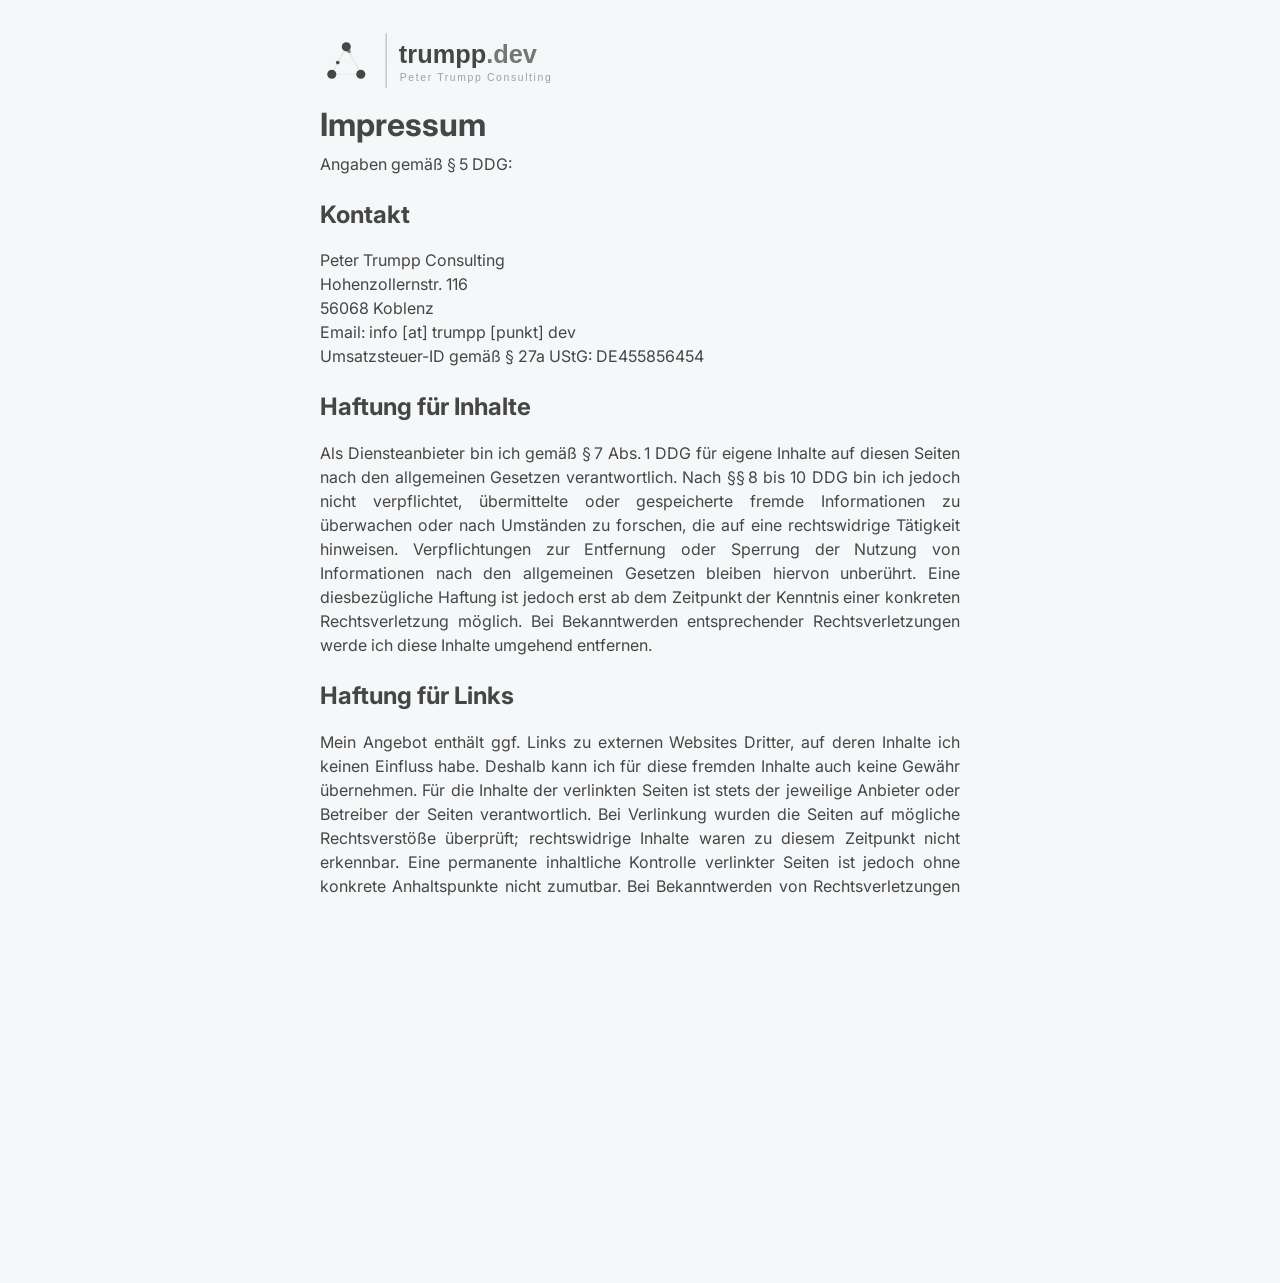
==== impressum.html @ f9fe6b2e "add Schema.org JSON-LD, sitemap and robots.txt for richer search results Adds Person, ProfessionalSe" ====
<!DOCTYPE html>
<html lang="de">
<head>
  <meta charset="UTF-8">
  <meta name="viewport" content="width=device-width, initial-scale=1.0">
  <meta name="description" content="Impressum - Peter Trumpp – Freelance Software Engineer & IT-Consultant based in Germany. I help teams tame complexity, design clean architectures, and deliver reliable software."/>
  <meta name="robots" content="index, follow, noarchive"/>
  <link rel="canonical" href="https://trumpp.dev/impressum.html"/>
  <title>Impressum – Peter Trumpp – Software Engineer & IT-Consultant </title>
  <link rel="shortcut icon" href="favicon.png" type="image/png">
  <link rel="preconnect" href="https://fonts.googleapis.com">
  <link href="https://fonts.googleapis.com/css2?family=Inter:wght@400;600&display=swap" rel="stylesheet">
  <link rel="stylesheet" href="style.css" type="text/css">
  <script type="application/ld+json">
  {
    "@context": "https://schema.org",
    "@type": "BreadcrumbList",
    "itemListElement": [
      { "@type": "ListItem", "position": 1, "name": "Home", "item": "https://trumpp.dev/" },
      { "@type": "ListItem", "position": 2, "name": "Impressum", "item": "https://trumpp.dev/impressum.html" }
    ]
  }
  </script>
  <style>
    html, body {
      overflow: scroll;
    }
    .content {
      justify-content: normal;
      text-align: justify;
	  height: auto;	 
    }
  </style>
</head>
<body>
  <div class="content">
    <header>
		<a href="index.html"><img src="logo.svg" alt="Home - Logo"></a>
		<h1 id="impressum">Impressum</h1>	  
		<p>Angaben gemäß § 5 DDG:</p>
		<h2 id="kontakt">Kontakt</h2>
		<p>
        Peter Trumpp Consulting<br />
        Hohenzollernstr. 116<br />
		56068 Koblenz<br />
		Email: info [at] trumpp [punkt] dev <br />
		Umsatzsteuer-ID gemäß § 27a UStG: DE455856454</p>
	    <h2 id="haftung-fur-inhalte">Haftung für Inhalte</h2>
		<p>Als Diensteanbieter bin ich gemäß § 7 Abs. 1 DDG für eigene Inhalte auf diesen Seiten nach den allgemeinen Gesetzen verantwortlich. 
			Nach §§ 8 bis 10 DDG bin ich jedoch nicht verpflichtet, übermittelte oder gespeicherte fremde Informationen zu überwachen oder nach Umständen zu forschen, 
			die auf eine rechtswidrige Tätigkeit hinweisen. Verpflichtungen zur Entfernung oder Sperrung der Nutzung von Informationen nach den allgemeinen Gesetzen 
			bleiben hiervon unberührt. Eine diesbezügliche Haftung ist jedoch erst ab dem Zeitpunkt der Kenntnis einer konkreten Rechtsverletzung möglich. Bei Bekanntwerden entsprechender Rechtsverletzungen werde ich diese Inhalte umgehend entfernen.</p>
		<h2 id="haftung-fur-links">Haftung für Links</h2>
		<p>Mein Angebot enthält ggf. Links zu externen Websites Dritter, auf deren Inhalte ich keinen Einfluss habe. 
			Deshalb kann ich für diese fremden Inhalte auch keine Gewähr übernehmen. 
			Für die Inhalte der verlinkten Seiten ist stets der jeweilige Anbieter oder Betreiber der Seiten verantwortlich. 
			Bei Verlinkung wurden die Seiten auf mögliche Rechtsverstöße überprüft; rechtswidrige Inhalte waren zu diesem Zeitpunkt nicht erkennbar. 
			Eine permanente inhaltliche Kontrolle verlinkter Seiten ist jedoch ohne konkrete Anhaltspunkte nicht zumutbar. 
			Bei Bekanntwerden von Rechtsverletzungen werde ich derartige Links umgehend entfernen.</p>
		<h2 id="urheberrecht">Urheberrecht</h2>
		<p>Die durch den Seitenbetreiber erstellten Inhalte und Werke auf diesen Seiten unterliegen dem deutschen Urheberrecht. 
			Beiträge Dritter sind als solche gekennzeichnet. Die Vervielfältigung, Bearbeitung, Verbreitung und jede Art der Verwertung 
			außerhalb der Grenzen des Urheberrechts bedürfen der schriftlichen Zustimmung des jeweiligen Autors bzw. Erstellers. 
			Downloads und Kopien dieser Seite sind nur für den privaten, nicht kommerziellen Gebrauch gestattet.
            Solltest du auf eine Urheberrechtsverletzung aufmerksam werden, bitte ich um einen entsprechenden Hinweis. 
			Bei Bekanntwerden von Rechtsverletzungen werde ich derartige Inhalte umgehend entfernen.</p>
		<p><em>Quellverweis: e-recht24.de</em></p>
	</header>
  </div>

</body>
</html>
---- style.css ----
* {
  box-sizing: border-box;
}

html, body {
  margin: 0;
  padding: 0;
  font-family: 'Inter', sans-serif;
  height: 100%;
  width: 100%;
  overflow: hidden;
}

body {
  position: relative;
  color: #1a1a1a;
  background-color: rgba(244, 246, 248, 0.85);
}

video.bg-video {
  position: fixed;
  top: 0;
  left: 0;
  width: 100vw;
  height: 100vh;
  object-fit: cover;
  z-index: -1;
}

.content {
  position: relative;
  z-index: 1;
  background-color: inherit;
  opacity: 0.8;
  display: flex;
  flex-direction: column;
  align-items: center;
  justify-content: center;
  height: 100vh;
  text-align: center;
  padding: 2rem;
  text-decoration: none;
  color: inherit;
  cursor: pointer;
}

header {
  position: absolute;
  top: 1.5rem;
  left: 50%;
  transform: translateX(-50%);
}

header img {
  max-width: 300px;
  height: auto;
  display: block;
}

h1 {
  font-size: 2rem;
  margin: 0.5rem 0;
}

p {
  max-width: 800px;
  margin: 0.5rem auto 1.5rem;
  line-height: 1.5;
}

footer {
  position: fixed;
  bottom: 1rem;
  font-size: 0.675rem;
  color: #777;
  width: 100%;
  text-align: center;
  z-index: 2;
}

footer a{
  font-size: 0.675rem;
  color: #777;
}

.tagline {
  position: relative;
  height: 3rem;
  margin-top: 1.25rem;
  width: 100%;
  max-width: 700px;
}

.tagline span {
  position: absolute;
  width: 100%;
  left: 0;
  opacity: 0;
  font-style: italic;
  font-size: 1.8rem;
  color: #444;
}

.tagline span.active {
  animation: tagline-pulse 12s linear infinite;
}

@keyframes tagline-pulse {
  0%,  16%  { opacity: 0; }   /* 2s komplett unsichtbar */
  33%        { opacity: 1; }   /* 2s einblenden */
  67%        { opacity: 1; }   /* 4s sichtbar halten */
  83%        { opacity: 0; }   /* 2s ausblenden */
  100%       { opacity: 0; }   /* 2s komplett unsichtbar */
}

@media (orientation: landscape) and (max-height: 500px) {
  header img {
    max-width: 180px;
    margin-bottom: 0.25rem;
  }

  h1 {
    font-size: 1.25rem;
    margin: 0.25rem 0;
  }

  p {
    font-size: 0.875rem;
    margin: 0.25rem auto 0.75rem;
  }

  .content {
    padding: 1rem 2rem 3rem;
  }

  .tagline {
    margin-top: 0.5rem;
  }

  .tagline span {
    font-size: 1.25rem;
  }
}
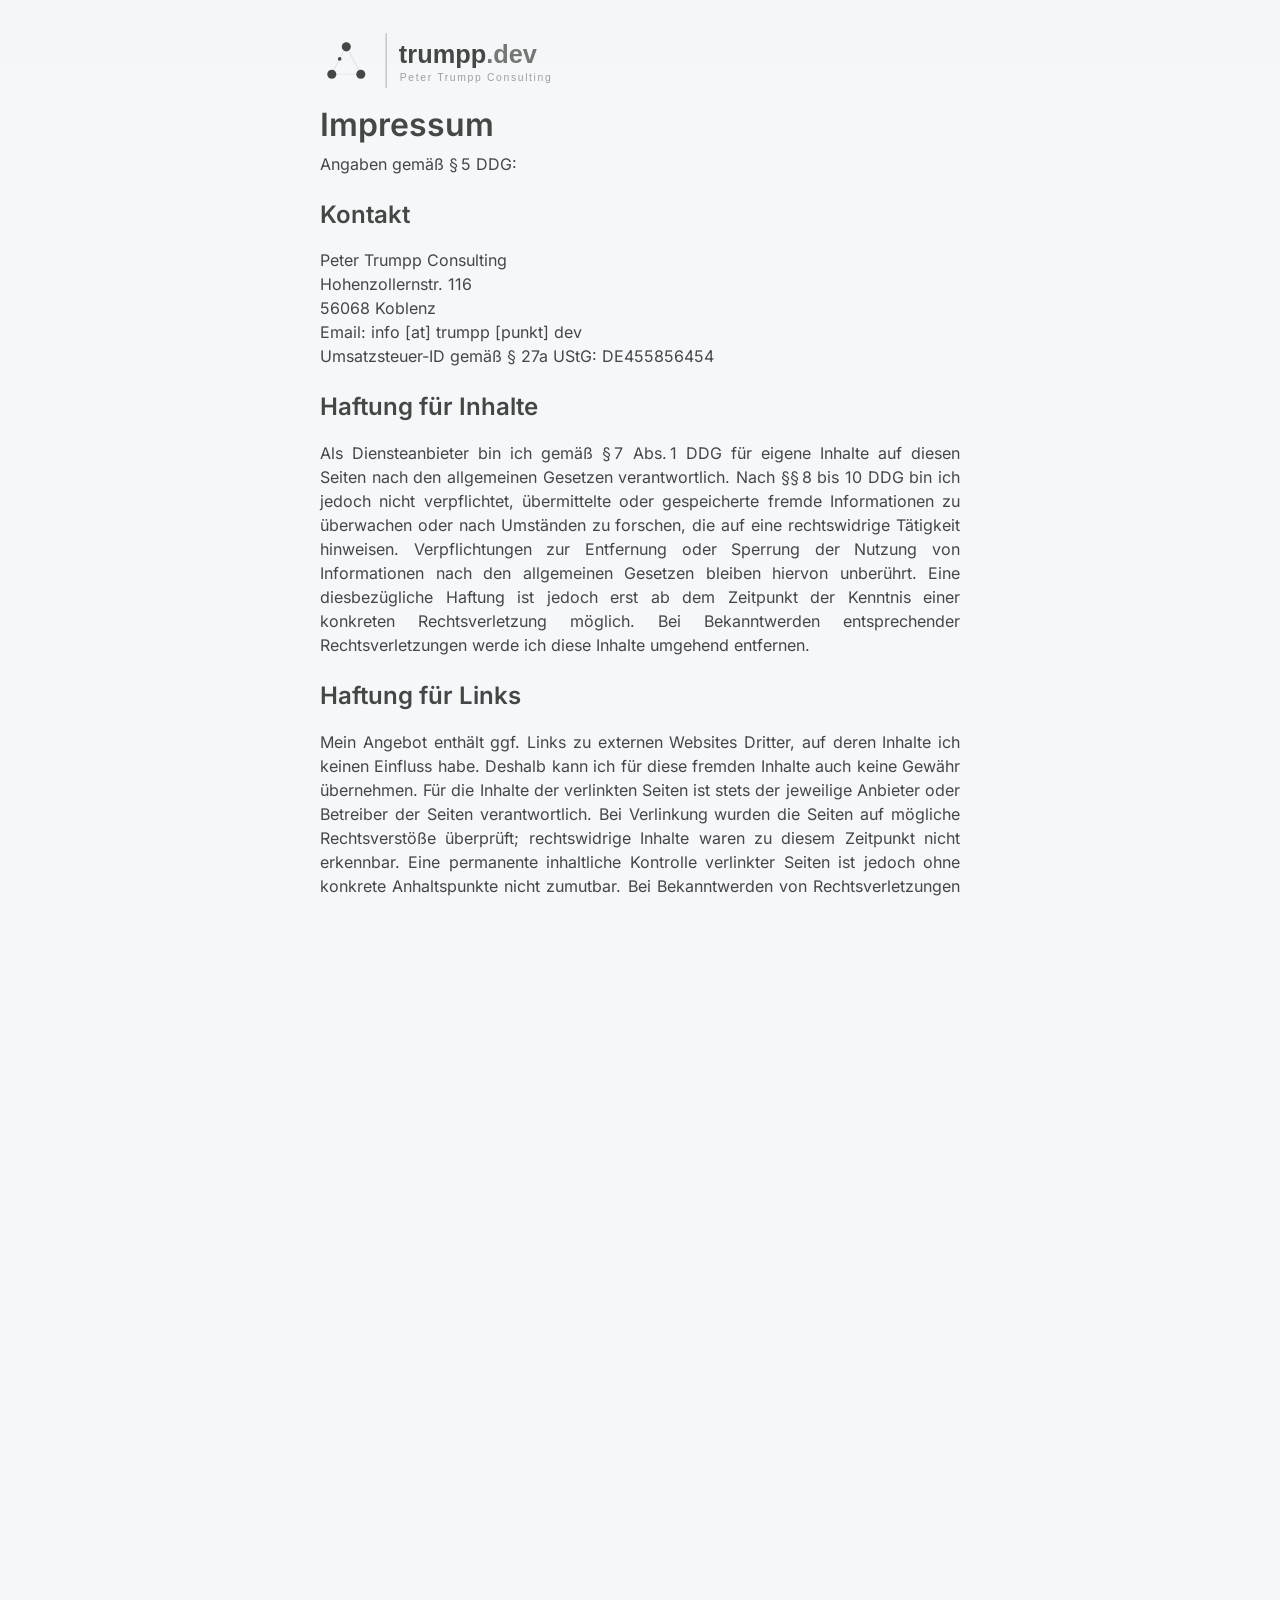
==== commit 395b15d7: "DSGVO: IP-Speicherung entfernen, Google Fonts self-hosten, Datenschutzerklärung ergänzen - IP-Adress" ====
--- a/impressum.html
+++ b/impressum.html
@@ -8,8 +8,6 @@
   <link rel="canonical" href="https://trumpp.dev/impressum.html"/>
   <title>Impressum – Peter Trumpp – Software Engineer & IT-Consultant </title>
   <link rel="shortcut icon" href="favicon.png" type="image/png">
-  <link rel="preconnect" href="https://fonts.googleapis.com">
-  <link href="https://fonts.googleapis.com/css2?family=Inter:wght@400;600&display=swap" rel="stylesheet">
   <link rel="stylesheet" href="style.css" type="text/css">
   <script type="application/ld+json">
   {
@@ -65,6 +63,52 @@
             Solltest du auf eine Urheberrechtsverletzung aufmerksam werden, bitte ich um einen entsprechenden Hinweis. 
 			Bei Bekanntwerden von Rechtsverletzungen werde ich derartige Inhalte umgehend entfernen.</p>
 		<p><em>Quellverweis: e-recht24.de</em></p>
+
+		<h1 id="datenschutz">Datenschutzerklärung</h1>
+
+		<h2 id="datenschutz-verantwortlicher">Verantwortlicher</h2>
+		<p>Peter Trumpp Consulting, Hohenzollernstr. 116, 56068 Koblenz – siehe Kontakt oben.</p>
+
+		<h2 id="hosting">Hosting &amp; Infrastruktur</h2>
+		<p>Diese Website wird bei <strong>Netlify, Inc.</strong>, 512 2nd Street, Suite 200, San Francisco,
+		CA 94107, USA gehostet. Die Chat-Funktion läuft auf <strong>Cloudflare, Inc.</strong>,
+		101 Townsend St, San Francisco, CA 94107, USA (Cloudflare Workers).
+		Beide Anbieter verarbeiten bei jedem Aufruf technisch notwendige Verbindungsdaten in
+		Serverprotokollen, darunter IP-Adressen, Zeitstempel und Browser-Informationen.
+		Diese Verarbeitung liegt außerhalb unseres Einflussbereichs und ist für den sicheren Betrieb
+		der Website erforderlich. Netlify und Cloudflare sind jeweils nach dem EU-U.S.
+		Data Privacy Framework zertifiziert. Rechtsgrundlage: Art.&nbsp;6 Abs.&nbsp;1 lit.&nbsp;f DSGVO.</p>
+
+		<h2 id="besuchsstatistiken">Besuchsstatistiken</h2>
+		<p>Beim Aufruf der Seiten <code>/</code> und <code>/impressum</code> erfasst eine serverseitige
+		Funktion folgende Daten und speichert sie bei Supabase (Supabase, Inc., USA):
+		ungefährer Standort (Stadt, Land – aus dem Netzwerk-Kontext des Hosting-Anbieters ermittelt),
+		Browser-Kennung (User-Agent) sowie aufgerufene URL mit Zeitstempel.
+		IP-Adressen werden von uns nicht in eigenen Systemen gespeichert; ihre infrastrukturelle
+		Verarbeitung durch Netlify ist unter „Hosting" beschrieben.
+		Es werden keine Cookies gesetzt und keine geräteübergreifende Nachverfolgung durchgeführt.
+		Der Datentransfer in die USA erfolgt auf Grundlage von
+		EU-Standardvertragsklauseln (Art.&nbsp;46 Abs.&nbsp;2 lit.&nbsp;c DSGVO).
+		Rechtsgrundlage der Verarbeitung: Art.&nbsp;6 Abs.&nbsp;1 lit.&nbsp;f DSGVO.</p>
+
+		<h2 id="chat">Chat-Funktion</h2>
+		<p>Über das Chat-Widget können Nachrichten an einen Cloudflare Worker übermittelt werden,
+		der die Sprachantworten mit dem Open-Source-Modell Meta Llama 3.3 über Cloudflare Workers AI
+		(Cloudflare, Inc., USA) erzeugt. Es werden ausschließlich die eingegebenen Nachrichteninhalte,
+		ein ungefährer Standort (Land, Stadt) sowie eine anonyme Sitzungs-ID
+		(ausschließlich im Browser-Sitzungsspeicher, kein Cookie) verarbeitet.
+		IP-Adressen werden nicht in eigenen Systemen gespeichert; ihre infrastrukturelle
+		Verarbeitung durch Cloudflare ist unter „Hosting" beschrieben.
+		Die Nutzung ist freiwillig. Rechtsgrundlage: Art.&nbsp;6 Abs.&nbsp;1 lit.&nbsp;f DSGVO.</p>
+
+		<h2 id="betroffenenrechte">Ihre Rechte</h2>
+		<p>Sie haben das Recht auf Auskunft (Art.&nbsp;15), Berichtigung (Art.&nbsp;16),
+		Löschung (Art.&nbsp;17), Einschränkung der Verarbeitung (Art.&nbsp;18) und
+		Datenübertragbarkeit (Art.&nbsp;20 DSGVO).
+		Zudem steht Ihnen ein Widerspruchsrecht gemäß Art.&nbsp;21 DSGVO zu.
+		Wenden Sie sich dazu jederzeit per E-Mail an die oben genannte Adresse oder
+		an die zuständige Datenschutz-Aufsichtsbehörde
+		(Landesbeauftragte für den Datenschutz Rheinland-Pfalz).</p>
 	</header>
   </div>
 
--- a/style.css
+++ b/style.css
@@ -1,3 +1,22 @@
+/* latin-ext */
+@font-face {
+  font-family: 'Inter';
+  font-style: normal;
+  font-weight: 400 600;
+  font-display: swap;
+  src: url('/fonts/inter-latin-ext.woff2') format('woff2');
+  unicode-range: U+0100-02BA, U+02BD-02C5, U+02C7-02CC, U+02CE-02D7, U+02DD-02FF, U+0304, U+0308, U+0329, U+1D00-1DBF, U+1E00-1E9F, U+1EF2-1EFF, U+2020, U+20A0-20AB, U+20AD-20C0, U+2113, U+2C60-2C7F, U+A720-A7FF;
+}
+/* latin */
+@font-face {
+  font-family: 'Inter';
+  font-style: normal;
+  font-weight: 400 600;
+  font-display: swap;
+  src: url('/fonts/inter-latin.woff2') format('woff2');
+  unicode-range: U+0000-00FF, U+0131, U+0152-0153, U+02BB-02BC, U+02C6, U+02DA, U+02DC, U+0304, U+0308, U+0329, U+2000-206F, U+20AC, U+2122, U+2191, U+2193, U+2212, U+2215, U+FEFF, U+FFFD;
+}
+
 * {
   box-sizing: border-box;
 }
@@ -113,6 +132,150 @@
   100%       { opacity: 0; }   /* 2s komplett unsichtbar */
 }
 
+#chat-widget {
+  position: fixed;
+  bottom: 3rem;
+  right: 1.5rem;
+  z-index: 100;
+  font-family: 'Inter', sans-serif;
+}
+
+#chat-toggle {
+  width: 52px;
+  height: 52px;
+  border-radius: 50%;
+  background: #1a1a1a;
+  color: #fff;
+  border: none;
+  cursor: pointer;
+  display: flex;
+  align-items: center;
+  justify-content: center;
+  box-shadow: 0 4px 16px rgba(0,0,0,0.35);
+  transition: transform 0.15s;
+}
+
+#chat-toggle:hover { transform: scale(1.07); }
+
+#chat-window {
+  position: absolute;
+  bottom: 64px;
+  right: 0;
+  width: 320px;
+  height: 430px;
+  background: rgba(255,255,255,0.97);
+  border-radius: 16px;
+  box-shadow: 0 8px 32px rgba(0,0,0,0.22);
+  display: flex;
+  flex-direction: column;
+  overflow: hidden;
+}
+
+#chat-window[hidden] { display: none; }
+
+#chat-header {
+  padding: 0.875rem 1rem;
+  background: #1a1a1a;
+  color: #fff;
+  display: flex;
+  justify-content: space-between;
+  align-items: center;
+  font-size: 0.8rem;
+  font-weight: 600;
+  letter-spacing: 0.01em;
+}
+
+#chat-close {
+  background: none;
+  border: none;
+  color: #fff;
+  cursor: pointer;
+  font-size: 1rem;
+  line-height: 1;
+  padding: 0;
+  opacity: 0.7;
+  transition: opacity 0.15s;
+}
+
+#chat-close:hover { opacity: 1; }
+
+#chat-messages {
+  flex: 1;
+  overflow-y: auto;
+  padding: 1rem;
+  display: flex;
+  flex-direction: column;
+  gap: 0.625rem;
+}
+
+.chat-msg {
+  max-width: 86%;
+  padding: 0.5rem 0.75rem;
+  border-radius: 12px;
+  font-size: 0.78rem;
+  line-height: 1.5;
+  word-break: break-word;
+}
+
+.chat-msg.user {
+  align-self: flex-end;
+  background: #1a1a1a;
+  color: #fff;
+  border-bottom-right-radius: 4px;
+}
+
+.chat-msg.assistant {
+  align-self: flex-start;
+  background: #f0f0f0;
+  color: #1a1a1a;
+  border-bottom-left-radius: 4px;
+}
+
+#chat-input-area {
+  padding: 0.75rem;
+  border-top: 1px solid #eee;
+  display: flex;
+  gap: 0.5rem;
+  align-items: center;
+}
+
+#chat-input {
+  flex: 1;
+  border: 1px solid #ddd;
+  border-radius: 8px;
+  padding: 0.5rem 0.75rem;
+  font-size: 0.78rem;
+  font-family: 'Inter', sans-serif;
+  outline: none;
+  transition: border-color 0.15s;
+}
+
+#chat-input:focus { border-color: #1a1a1a; }
+
+#chat-send {
+  background: #1a1a1a;
+  color: #fff;
+  border: none;
+  border-radius: 8px;
+  width: 34px;
+  height: 34px;
+  display: flex;
+  align-items: center;
+  justify-content: center;
+  cursor: pointer;
+  flex-shrink: 0;
+  transition: opacity 0.15s;
+}
+
+#chat-send:disabled { opacity: 0.35; cursor: default; }
+
+@media (max-width: 400px) {
+  #chat-window {
+    width: calc(100vw - 2rem);
+    right: -0.5rem;
+  }
+}
+
 @media (orientation: landscape) and (max-height: 500px) {
   header img {
     max-width: 180px;
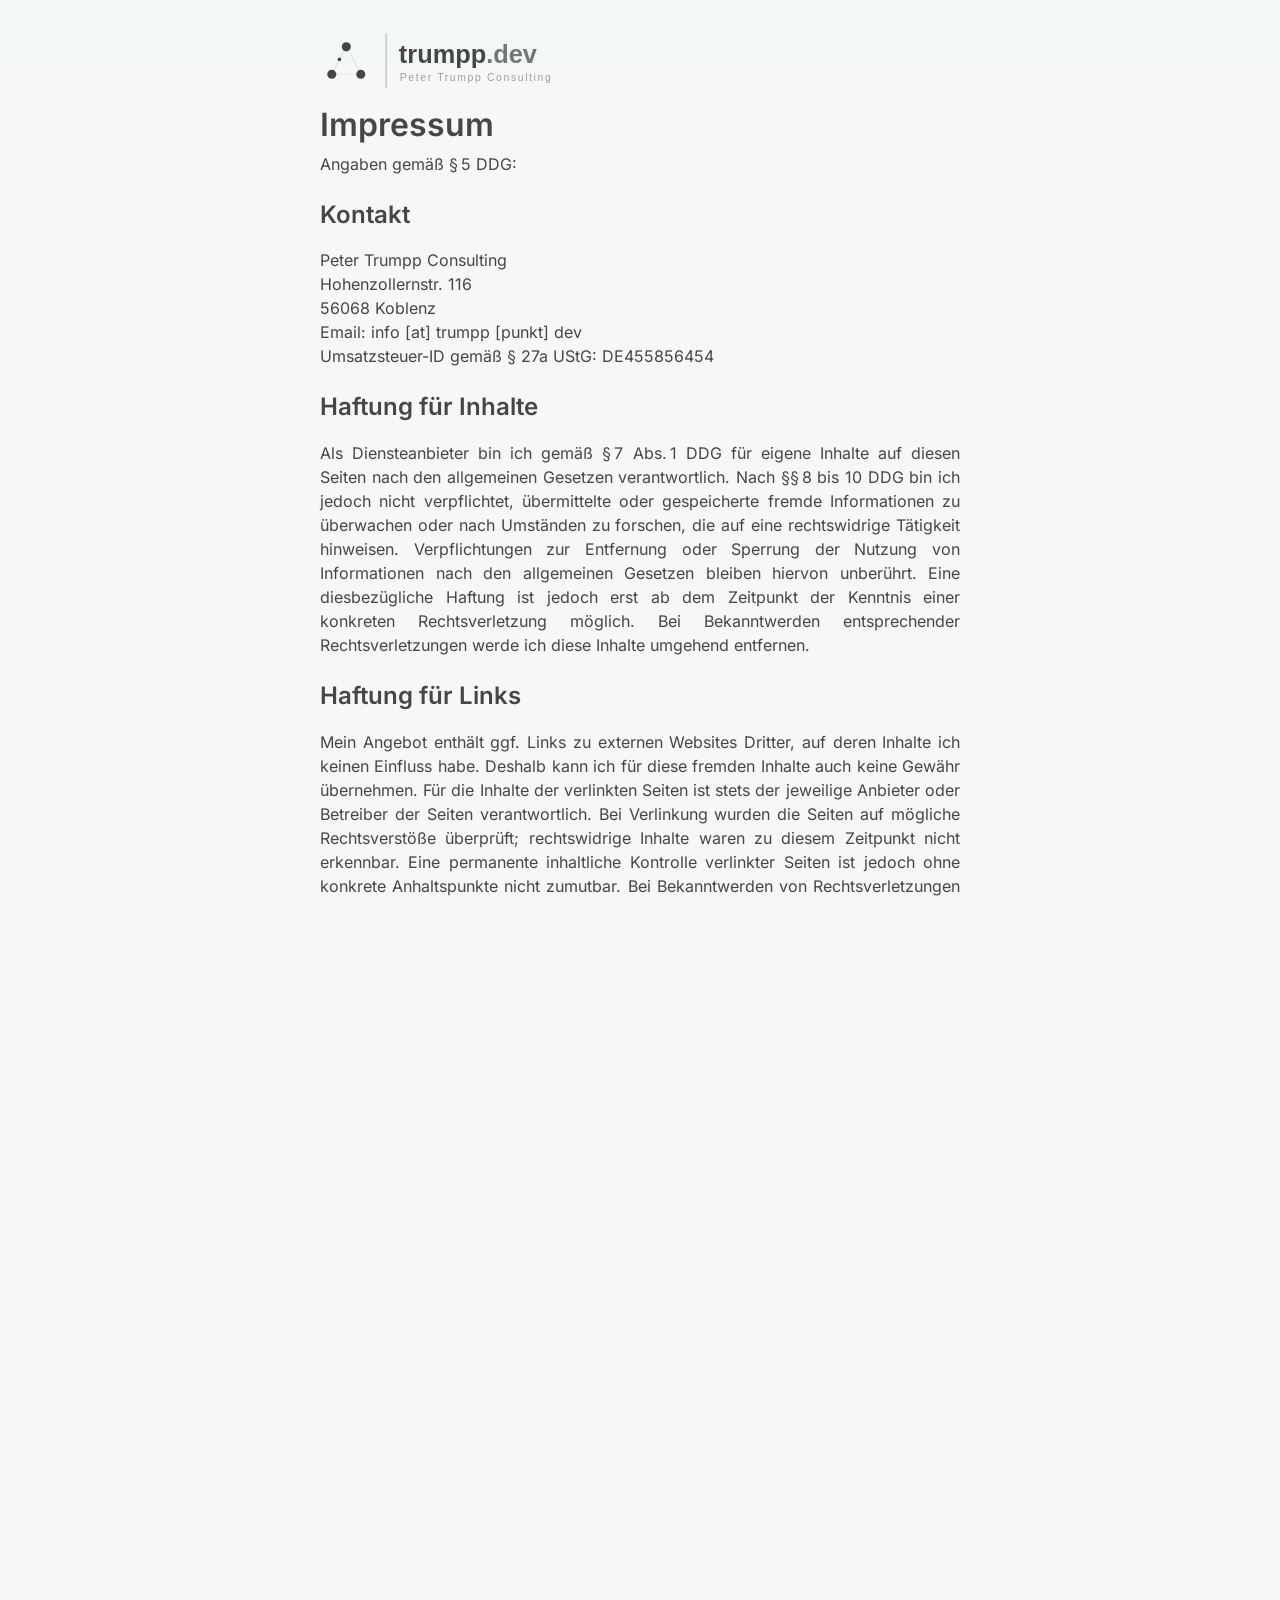
==== commit 40718a6f: "Security-Härtung & DSGVO-Transparenz - stats.html: Stored XSS behoben — user-kontrollierte Felder (U" ====
--- a/impressum.html
+++ b/impressum.html
@@ -87,6 +87,7 @@
 		IP-Adressen werden von uns nicht in eigenen Systemen gespeichert; ihre infrastrukturelle
 		Verarbeitung durch Netlify ist unter „Hosting" beschrieben.
 		Es werden keine Cookies gesetzt und keine geräteübergreifende Nachverfolgung durchgeführt.
+		Die Daten werden 12&nbsp;Monate gespeichert und anschließend automatisch gelöscht.
 		Der Datentransfer in die USA erfolgt auf Grundlage von
 		EU-Standardvertragsklauseln (Art.&nbsp;46 Abs.&nbsp;2 lit.&nbsp;c DSGVO).
 		Rechtsgrundlage der Verarbeitung: Art.&nbsp;6 Abs.&nbsp;1 lit.&nbsp;f DSGVO.</p>
@@ -99,6 +100,10 @@
 		(ausschließlich im Browser-Sitzungsspeicher, kein Cookie) verarbeitet.
 		IP-Adressen werden nicht in eigenen Systemen gespeichert; ihre infrastrukturelle
 		Verarbeitung durch Cloudflare ist unter „Hosting" beschrieben.
+		Zur Qualitätssicherung und Missbrauchserkennung werden die Nachrichteninhalte
+		(Frage und Antwort) für 90&nbsp;Tage bei Supabase (Supabase, Inc., USA) gespeichert
+		und anschließend automatisch gelöscht; der Datentransfer in die USA erfolgt auf Grundlage
+		von EU-Standardvertragsklauseln (Art.&nbsp;46 Abs.&nbsp;2 lit.&nbsp;c DSGVO).
 		Die Nutzung ist freiwillig. Rechtsgrundlage: Art.&nbsp;6 Abs.&nbsp;1 lit.&nbsp;f DSGVO.</p>
 
 		<h2 id="betroffenenrechte">Ihre Rechte</h2>
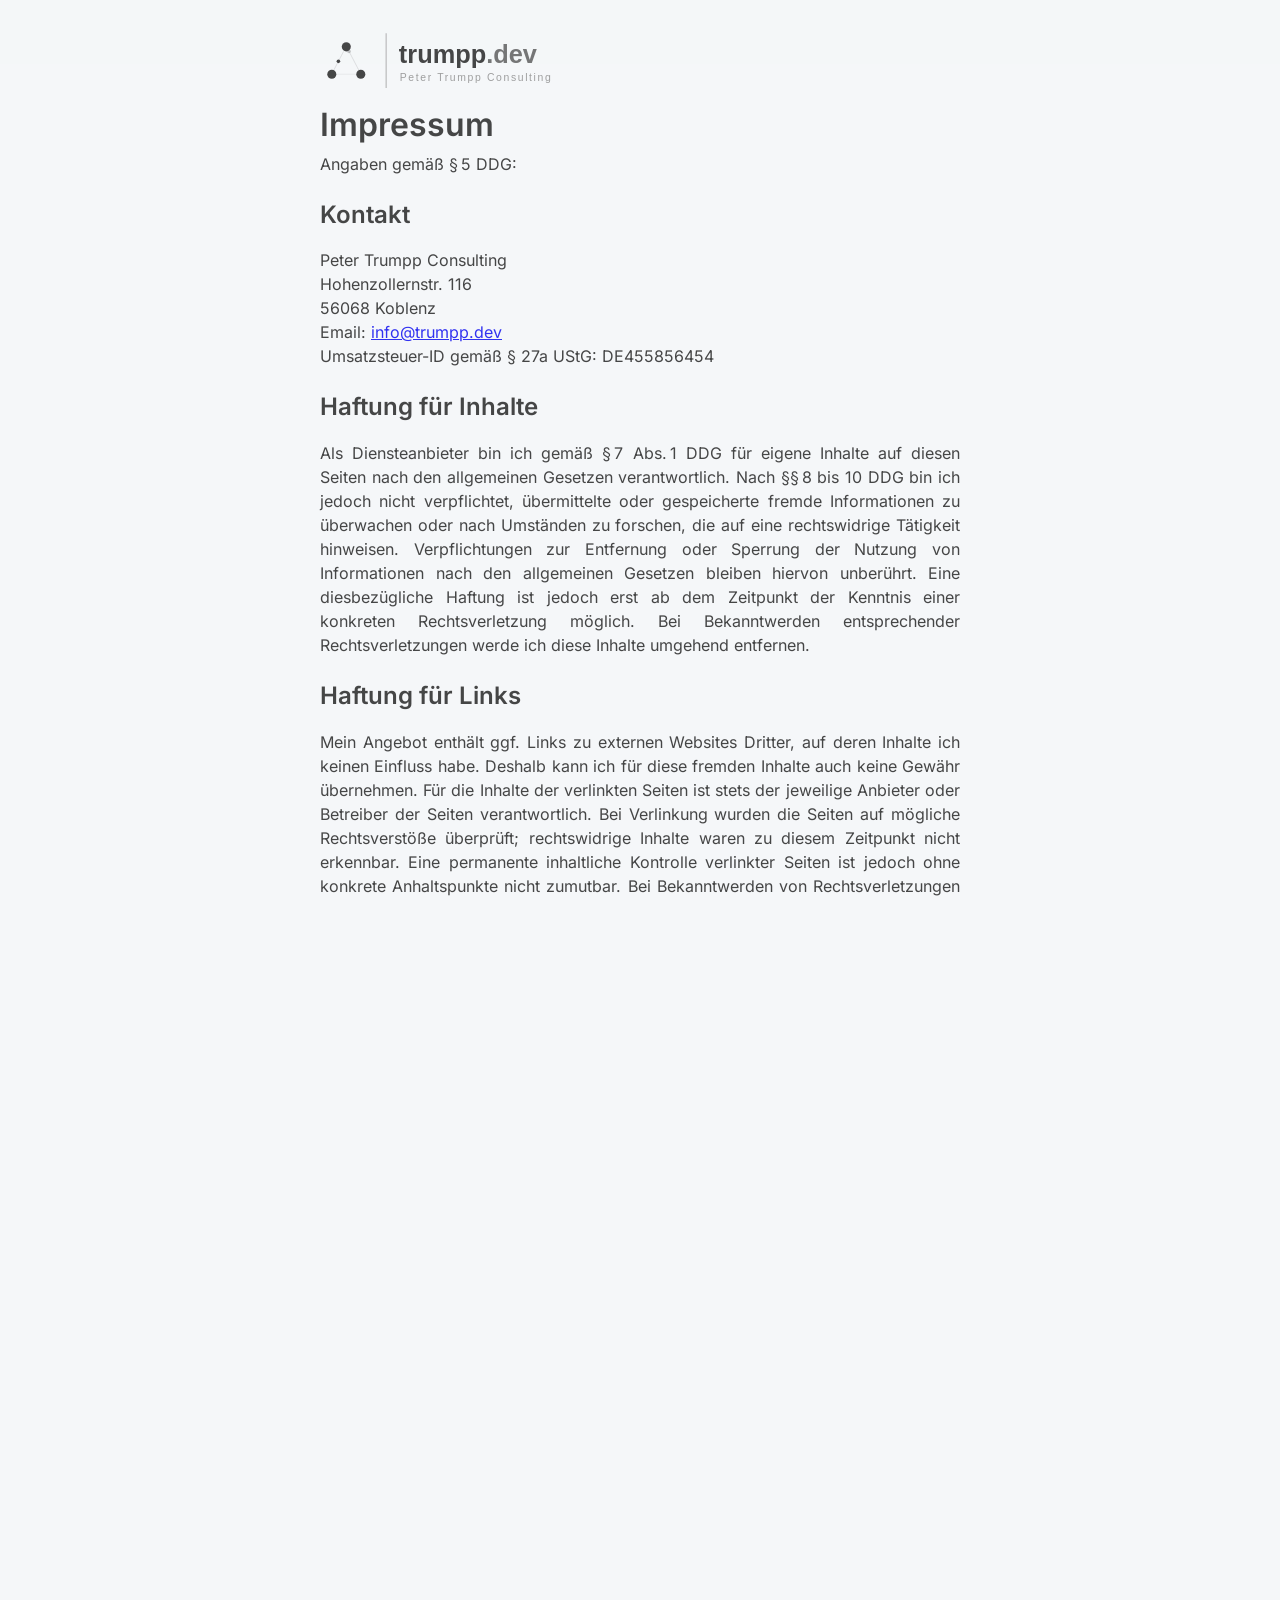
==== commit e1c3a0dd: "Impressum: E-Mail spam-sicher per JS-mailto (mit noscript-Fallback) Adresse wird erst im Browser zus" ====
--- a/impressum.html
+++ b/impressum.html
@@ -41,7 +41,7 @@
         Peter Trumpp Consulting<br />
         Hohenzollernstr. 116<br />
 		56068 Koblenz<br />
-		Email: info [at] trumpp [punkt] dev <br />
+		Email: <span id="email-link"><noscript>info [at] trumpp [punkt] dev</noscript></span><br />
 		Umsatzsteuer-ID gemäß § 27a UStG: DE455856454</p>
 	    <h2 id="haftung-fur-inhalte">Haftung für Inhalte</h2>
 		<p>Als Diensteanbieter bin ich gemäß § 7 Abs. 1 DDG für eigene Inhalte auf diesen Seiten nach den allgemeinen Gesetzen verantwortlich. 
@@ -117,5 +117,22 @@
 	</header>
   </div>
 
+  <script>
+    // E-Mail-Adresse erst im Browser zusammensetzen, damit sie nicht als
+    // Klartext im Quelltext steht (Schutz vor automatischem Spam-Harvesting).
+    (function () {
+      var user = 'info';
+      var domain = 'trumpp' + '.' + 'dev';
+      var addr = user + '@' + domain;
+      var el = document.getElementById('email-link');
+      if (!el) return;
+      var link = document.createElement('a');
+      link.href = 'mailto:' + addr;
+      link.textContent = addr;
+      el.textContent = '';
+      el.appendChild(link);
+    })();
+  </script>
+
 </body>
 </html>
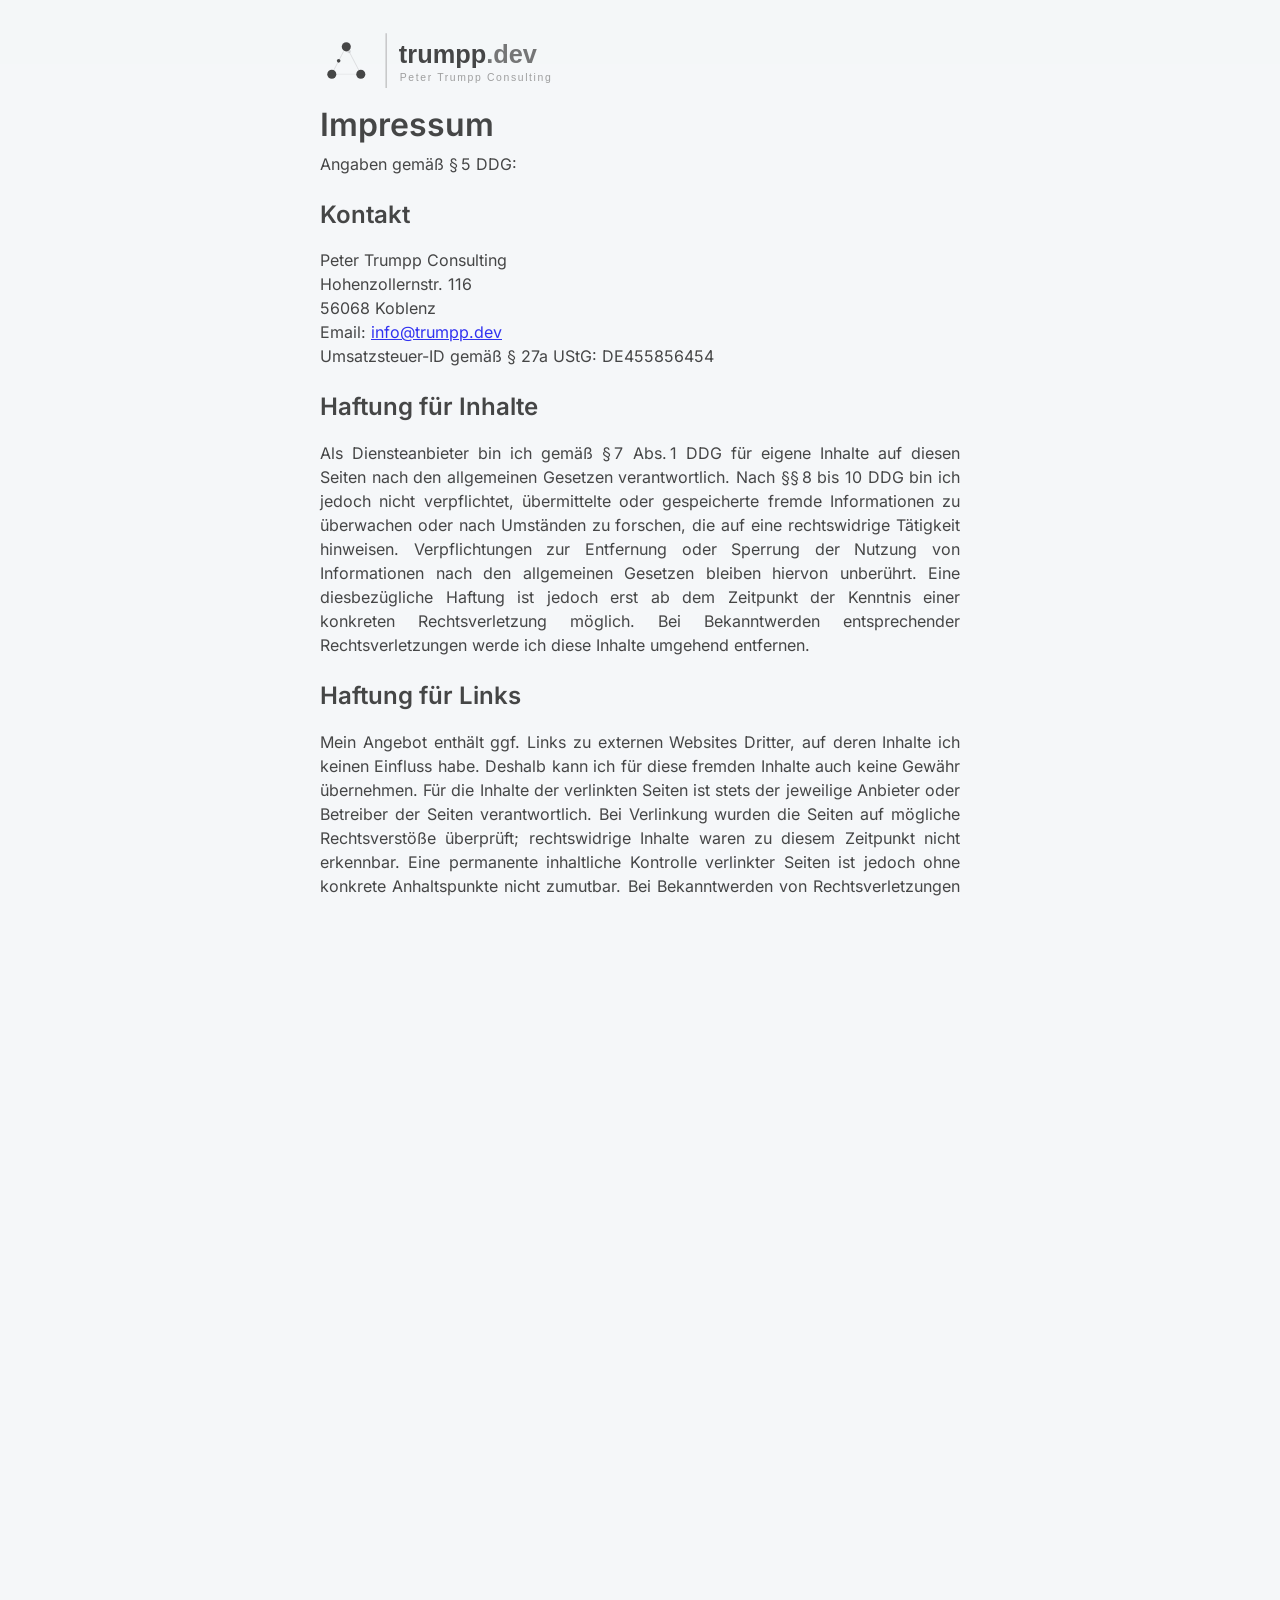
==== commit a26ab280: "impressum text" ====
--- a/impressum.html
+++ b/impressum.html
@@ -67,7 +67,9 @@
 		<h1 id="datenschutz">Datenschutzerklärung</h1>
 
 		<h2 id="datenschutz-verantwortlicher">Verantwortlicher</h2>
-		<p>Peter Trumpp Consulting, Hohenzollernstr. 116, 56068 Koblenz – siehe Kontakt oben.</p>
+		<p>
+			Peter Trumpp Consulting - siehe Kontaktdaten oben.
+		</p>
 
 		<h2 id="hosting">Hosting &amp; Infrastruktur</h2>
 		<p>Diese Website wird bei <strong>Netlify, Inc.</strong>, 512 2nd Street, Suite 200, San Francisco,
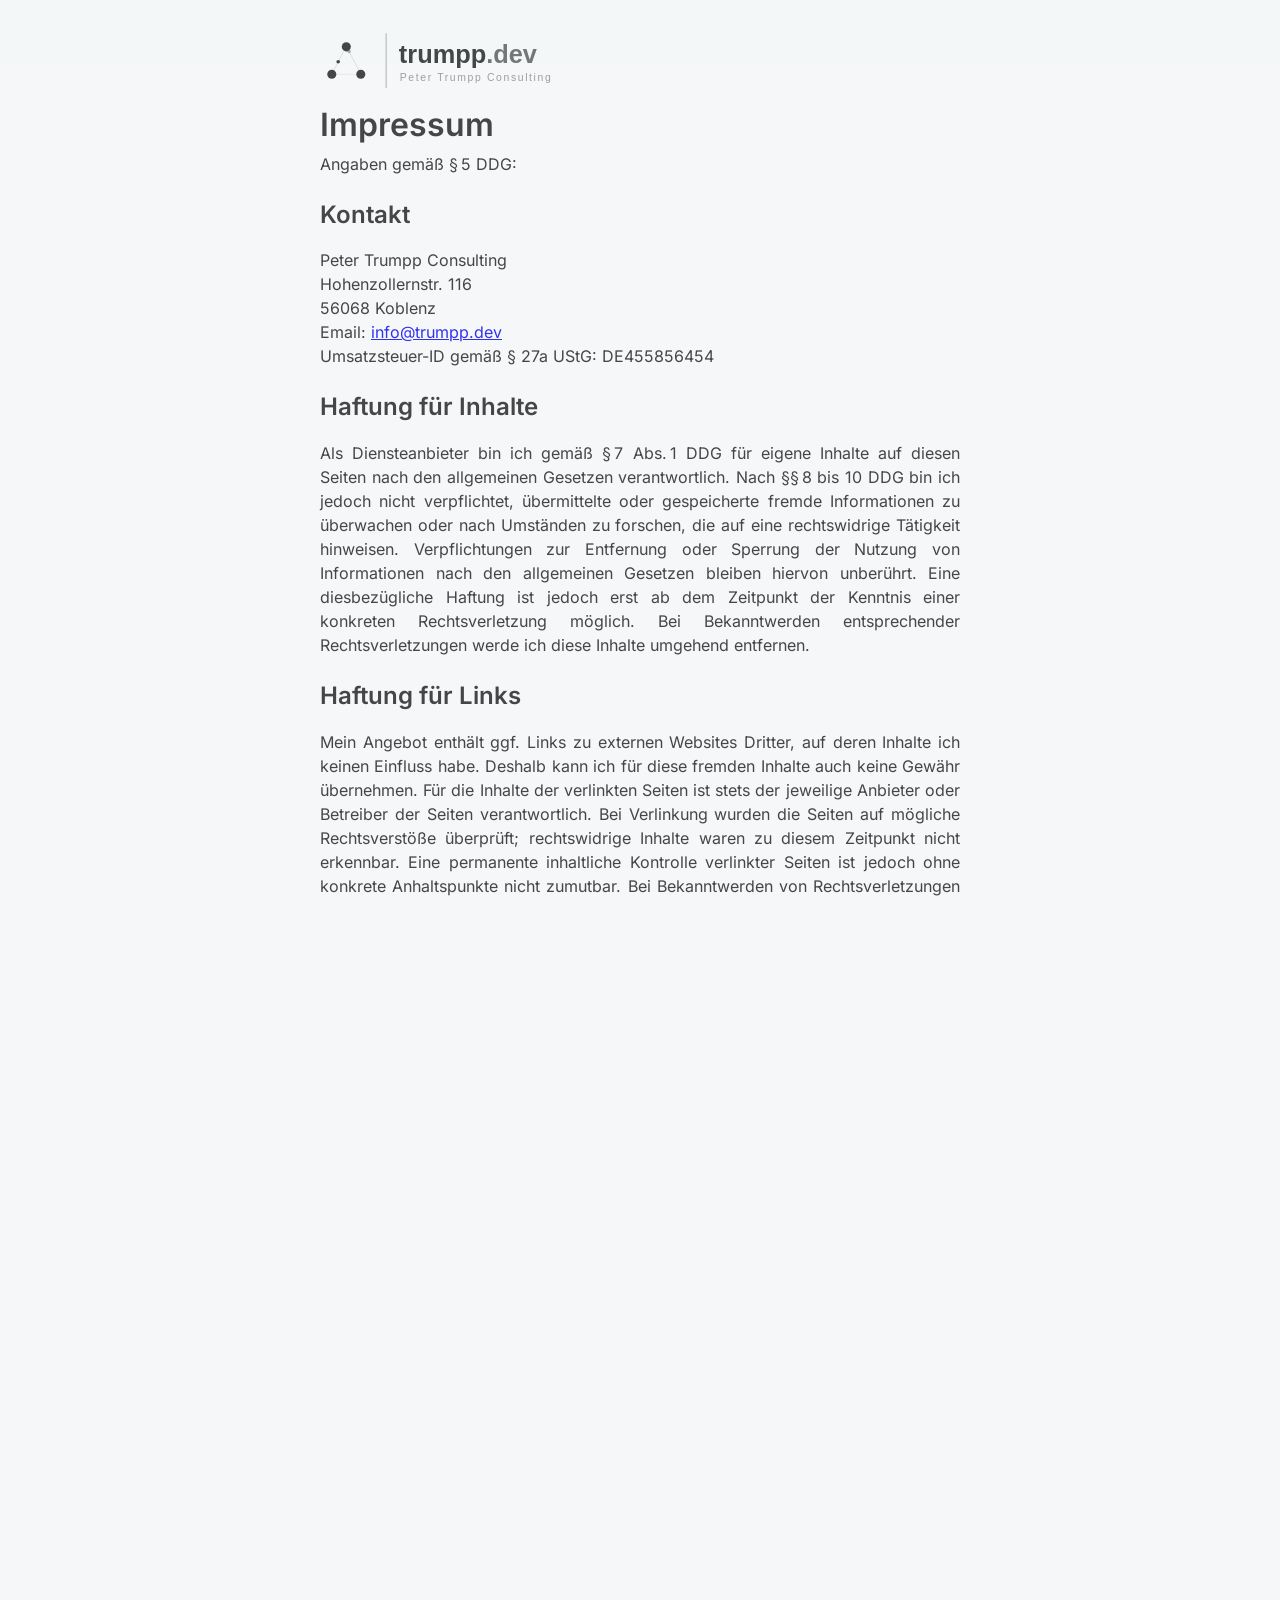
==== commit fe53e133: "legal: document Web Speech API data flow in privacy policy Adds a dedicated section for the optional" ====
--- a/impressum.html
+++ b/impressum.html
@@ -108,6 +108,19 @@
 		von EU-Standardvertragsklauseln (Art.&nbsp;46 Abs.&nbsp;2 lit.&nbsp;c DSGVO).
 		Die Nutzung ist freiwillig. Rechtsgrundlage: Art.&nbsp;6 Abs.&nbsp;1 lit.&nbsp;f DSGVO.</p>
 
+		<h2 id="spracheingabe">Spracheingabe (optionale Funktion)</h2>
+		<p>Das Chat-Widget enthält eine optionale Spracheingabe-Funktion (Mikrofon-Symbol).
+		Sie wird ausschließlich aktiv, wenn Sie den entsprechenden Button bewusst anklicken.
+		Die Spracherkennung erfolgt über die Web Speech API Ihres Browsers: In
+		<strong>Chrome und Edge</strong> wird das Audiomaterial zur Verarbeitung an
+		<strong>Google LLC</strong>, USA, übertragen; in <strong>Safari</strong> übernimmt
+		<strong>Apple Inc.</strong>, USA, die Verarbeitung. Der transkribierte Text wird
+		anschließend als normale Texteingabe ins Chat-Eingabefeld übernommen —
+		Audiodaten gelangen nicht auf unsere Server.
+		Rechtsgrundlage: Art.&nbsp;6 Abs.&nbsp;1 lit.&nbsp;a DSGVO (Einwilligung durch
+		aktive Nutzung der Funktion). Die Datenschutzhinweise von Google finden Sie unter
+		<a href="https://policies.google.com/privacy" target="_blank" rel="noopener">policies.google.com/privacy</a>.</p>
+
 		<h2 id="betroffenenrechte">Ihre Rechte</h2>
 		<p>Sie haben das Recht auf Auskunft (Art.&nbsp;15), Berichtigung (Art.&nbsp;16),
 		Löschung (Art.&nbsp;17), Einschränkung der Verarbeitung (Art.&nbsp;18) und
--- a/style.css
+++ b/style.css
@@ -231,6 +231,34 @@
   border-bottom-left-radius: 4px;
 }
 
+#chat-tools {
+  padding: 0.5rem 0.75rem 0;
+  display: flex;
+  gap: 0.4rem;
+  flex-wrap: wrap;
+}
+
+#chat-marketing {
+  background: #fff;
+  color: #555;
+  border: 1px solid #ddd;
+  border-radius: 999px;
+  padding: 0.2rem 0.6rem;
+  font-size: 0.7rem;
+  font-family: 'Inter', sans-serif;
+  cursor: pointer;
+  line-height: 1.4;
+  transition: background 0.15s, color 0.15s, border-color 0.15s;
+}
+
+#chat-marketing:hover { border-color: #1a1a1a; }
+
+#chat-marketing[aria-pressed="true"] {
+  background: #1a1a1a;
+  color: #fff;
+  border-color: #1a1a1a;
+}
+
 #chat-input-area {
   padding: 0.75rem;
   border-top: 1px solid #eee;
@@ -269,6 +297,35 @@
 
 #chat-send:disabled { opacity: 0.35; cursor: default; }
 
+#chat-mic {
+  background: none;
+  color: #aaa;
+  border: 1px solid #ddd;
+  border-radius: 8px;
+  width: 34px;
+  height: 34px;
+  display: flex;
+  align-items: center;
+  justify-content: center;
+  cursor: pointer;
+  flex-shrink: 0;
+  transition: color 0.15s, border-color 0.15s;
+}
+
+#chat-mic:hover { color: #1a1a1a; border-color: #1a1a1a; }
+#chat-mic:disabled { opacity: 0.35; cursor: default; }
+
+#chat-mic.recording {
+  color: #d44;
+  border-color: #d44;
+  animation: mic-pulse 1s ease-in-out infinite;
+}
+
+@keyframes mic-pulse {
+  0%, 100% { opacity: 1; }
+  50%       { opacity: 0.4; }
+}
+
 @media (max-width: 400px) {
   #chat-window {
     width: calc(100vw - 2rem);
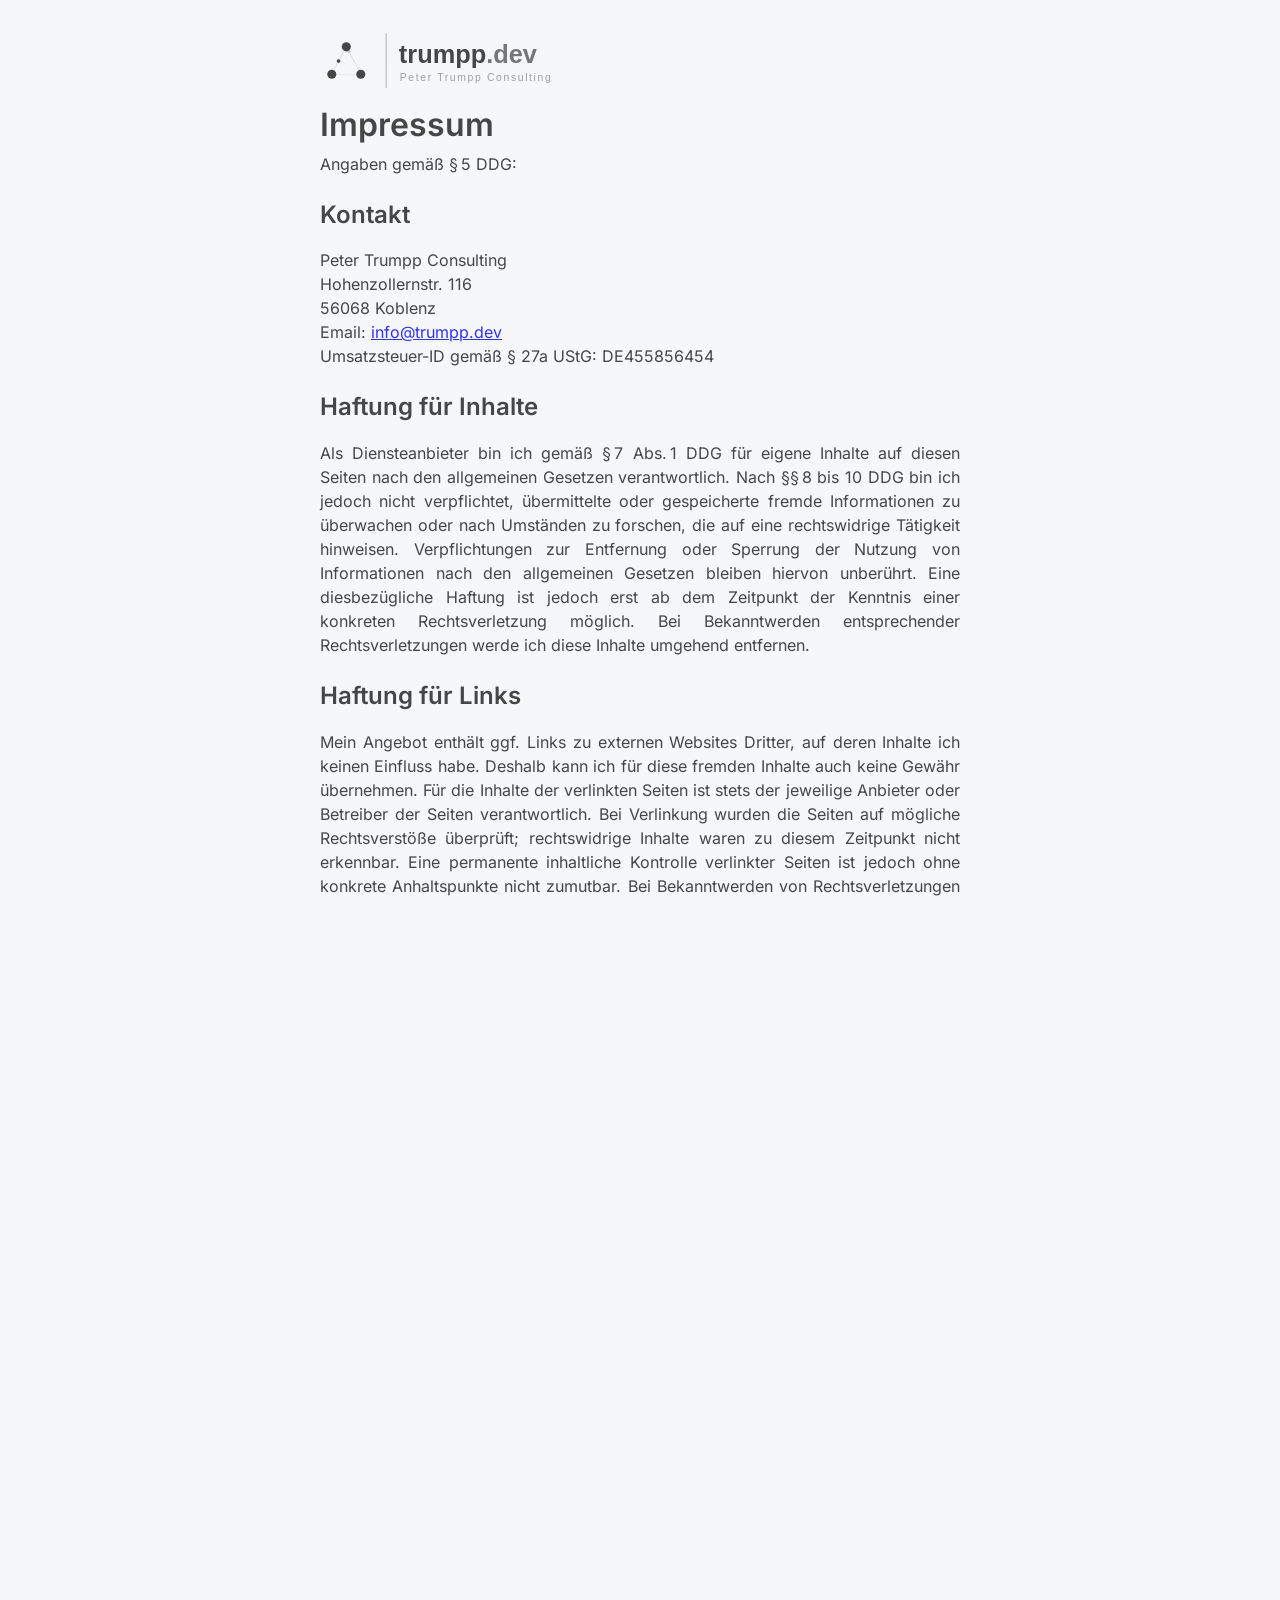
==== commit 822f14bf: "fix: rephrase voice input privacy note; widen chat input to textarea - impressum.html: remove Art. 6" ====
--- a/impressum.html
+++ b/impressum.html
@@ -116,10 +116,12 @@
 		<strong>Google LLC</strong>, USA, übertragen; in <strong>Safari</strong> übernimmt
 		<strong>Apple Inc.</strong>, USA, die Verarbeitung. Der transkribierte Text wird
 		anschließend als normale Texteingabe ins Chat-Eingabefeld übernommen —
-		Audiodaten gelangen nicht auf unsere Server.
-		Rechtsgrundlage: Art.&nbsp;6 Abs.&nbsp;1 lit.&nbsp;a DSGVO (Einwilligung durch
-		aktive Nutzung der Funktion). Die Datenschutzhinweise von Google finden Sie unter
-		<a href="https://policies.google.com/privacy" target="_blank" rel="noopener">policies.google.com/privacy</a>.</p>
+		Audiodaten gelangen nicht auf unsere Server. Die Verarbeitung erfolgt ausschließlich
+		durch Google LLC bzw. Apple Inc. als eigenverantwortliche Anbieter; deren
+		Datenschutzhinweise finden Sie unter
+		<a href="https://policies.google.com/privacy" target="_blank" rel="noopener">policies.google.com/privacy</a>
+		bzw.
+		<a href="https://www.apple.com/legal/privacy/" target="_blank" rel="noopener">apple.com/legal/privacy</a>.</p>
 
 		<h2 id="betroffenenrechte">Ihre Rechte</h2>
 		<p>Sie haben das Recht auf Auskunft (Art.&nbsp;15), Berichtigung (Art.&nbsp;16),
--- a/style.css
+++ b/style.css
@@ -276,6 +276,8 @@
   font-family: 'Inter', sans-serif;
   outline: none;
   transition: border-color 0.15s;
+  resize: none;
+  line-height: 1.4;
 }
 
 #chat-input:focus { border-color: #1a1a1a; }
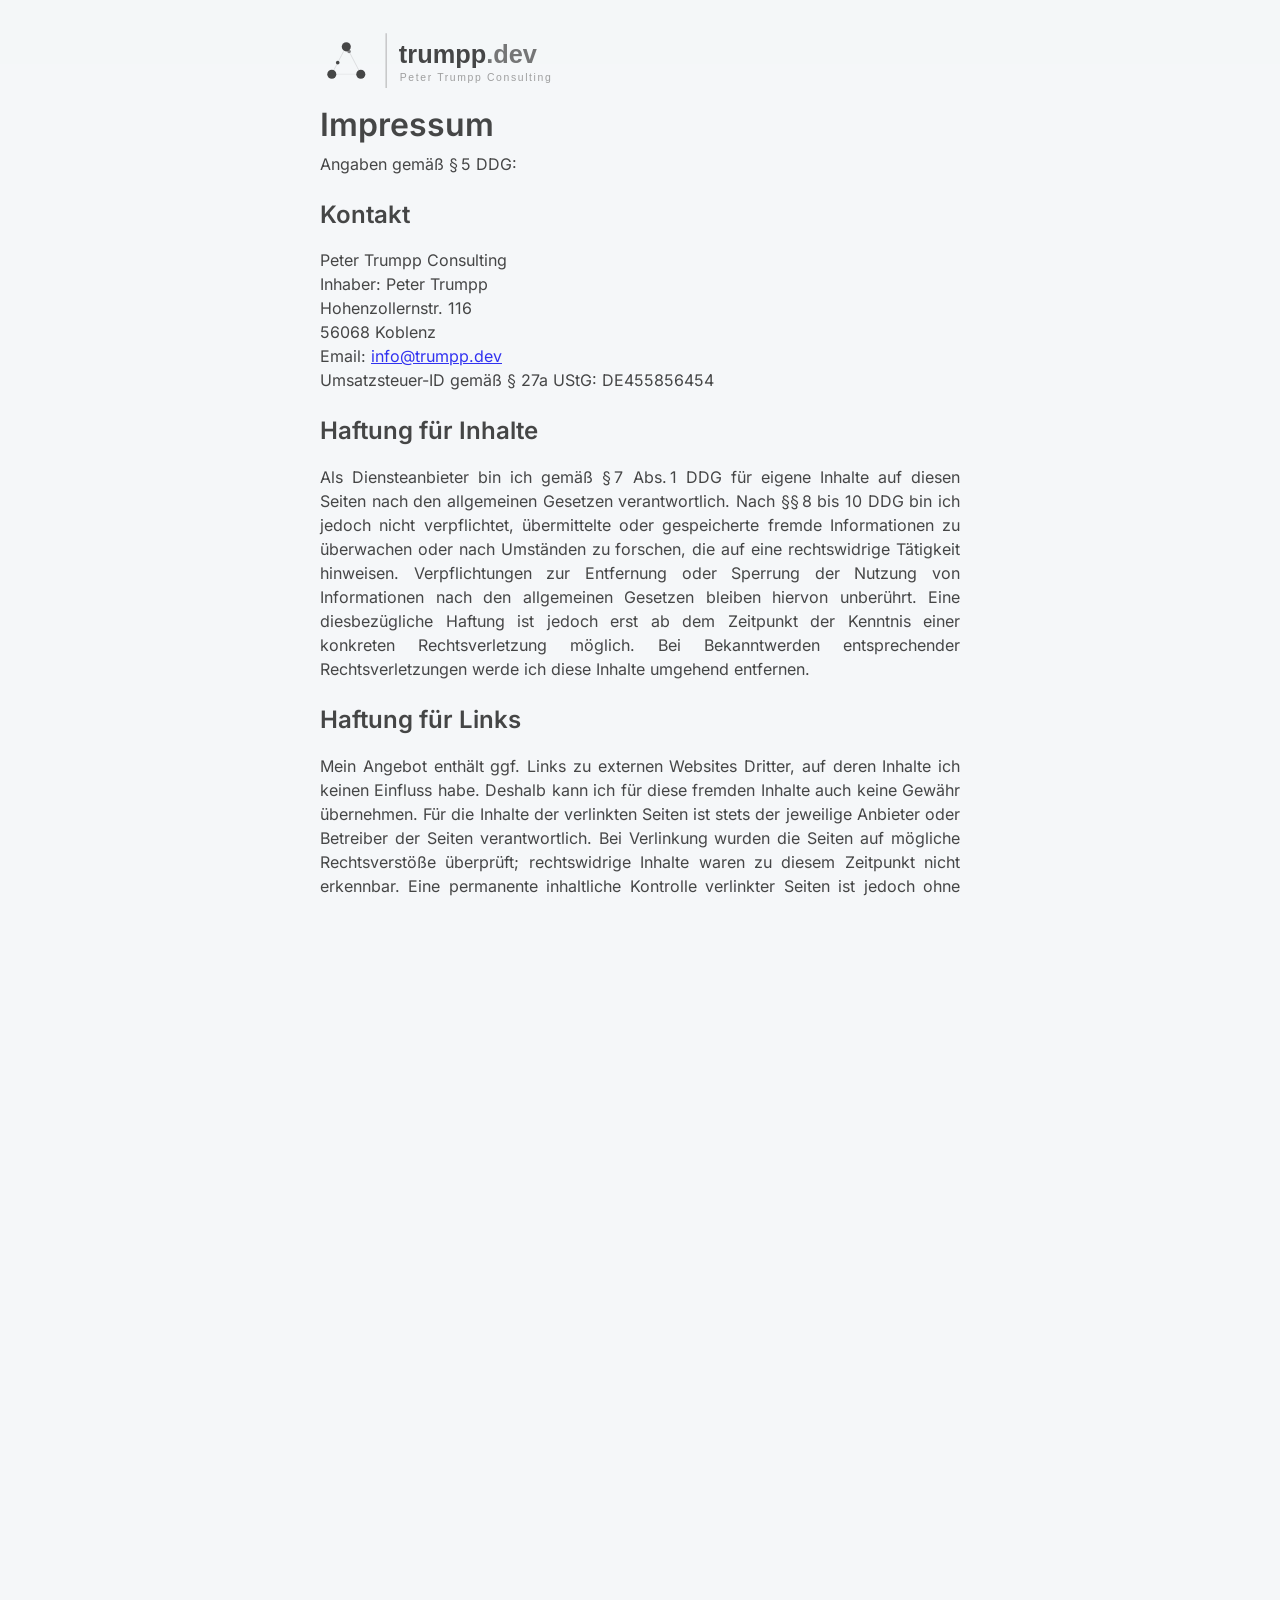
==== commit 1fb5887a: "Add explicit Inhaber designation to Impressum contact section Co-Authored-By: Claude Sonnet 5 <norep" ====
--- a/impressum.html
+++ b/impressum.html
@@ -39,6 +39,7 @@
 		<h2 id="kontakt">Kontakt</h2>
 		<p>
         Peter Trumpp Consulting<br />
+        Inhaber: Peter Trumpp<br />
         Hohenzollernstr. 116<br />
 		56068 Koblenz<br />
 		Email: <span id="email-link"><noscript>info [at] trumpp [punkt] dev</noscript></span><br />
--- a/style.css
+++ b/style.css
@@ -169,9 +169,20 @@
   display: flex;
   flex-direction: column;
   overflow: hidden;
+  transform-origin: bottom right;
+  animation: chat-open 0.28s cubic-bezier(0.22, 1, 0.36, 1);
 }
 
 #chat-window[hidden] { display: none; }
+
+@keyframes chat-open {
+  from { opacity: 0; transform: translateY(12px) scale(0.94); }
+  to   { opacity: 1; transform: translateY(0)    scale(1); }
+}
+
+@media (prefers-reduced-motion: reduce) {
+  #chat-window { animation: none; }
+}
 
 #chat-header {
   padding: 0.875rem 1rem;
@@ -215,6 +226,7 @@
   font-size: 0.78rem;
   line-height: 1.5;
   word-break: break-word;
+  white-space: pre-wrap;
 }
 
 .chat-msg.user {
@@ -229,34 +241,6 @@
   background: #f0f0f0;
   color: #1a1a1a;
   border-bottom-left-radius: 4px;
-}
-
-#chat-tools {
-  padding: 0.5rem 0.75rem 0;
-  display: flex;
-  gap: 0.4rem;
-  flex-wrap: wrap;
-}
-
-#chat-marketing {
-  background: #fff;
-  color: #555;
-  border: 1px solid #ddd;
-  border-radius: 999px;
-  padding: 0.2rem 0.6rem;
-  font-size: 0.7rem;
-  font-family: 'Inter', sans-serif;
-  cursor: pointer;
-  line-height: 1.4;
-  transition: background 0.15s, color 0.15s, border-color 0.15s;
-}
-
-#chat-marketing:hover { border-color: #1a1a1a; }
-
-#chat-marketing[aria-pressed="true"] {
-  background: #1a1a1a;
-  color: #fff;
-  border-color: #1a1a1a;
 }
 
 #chat-input-area {
